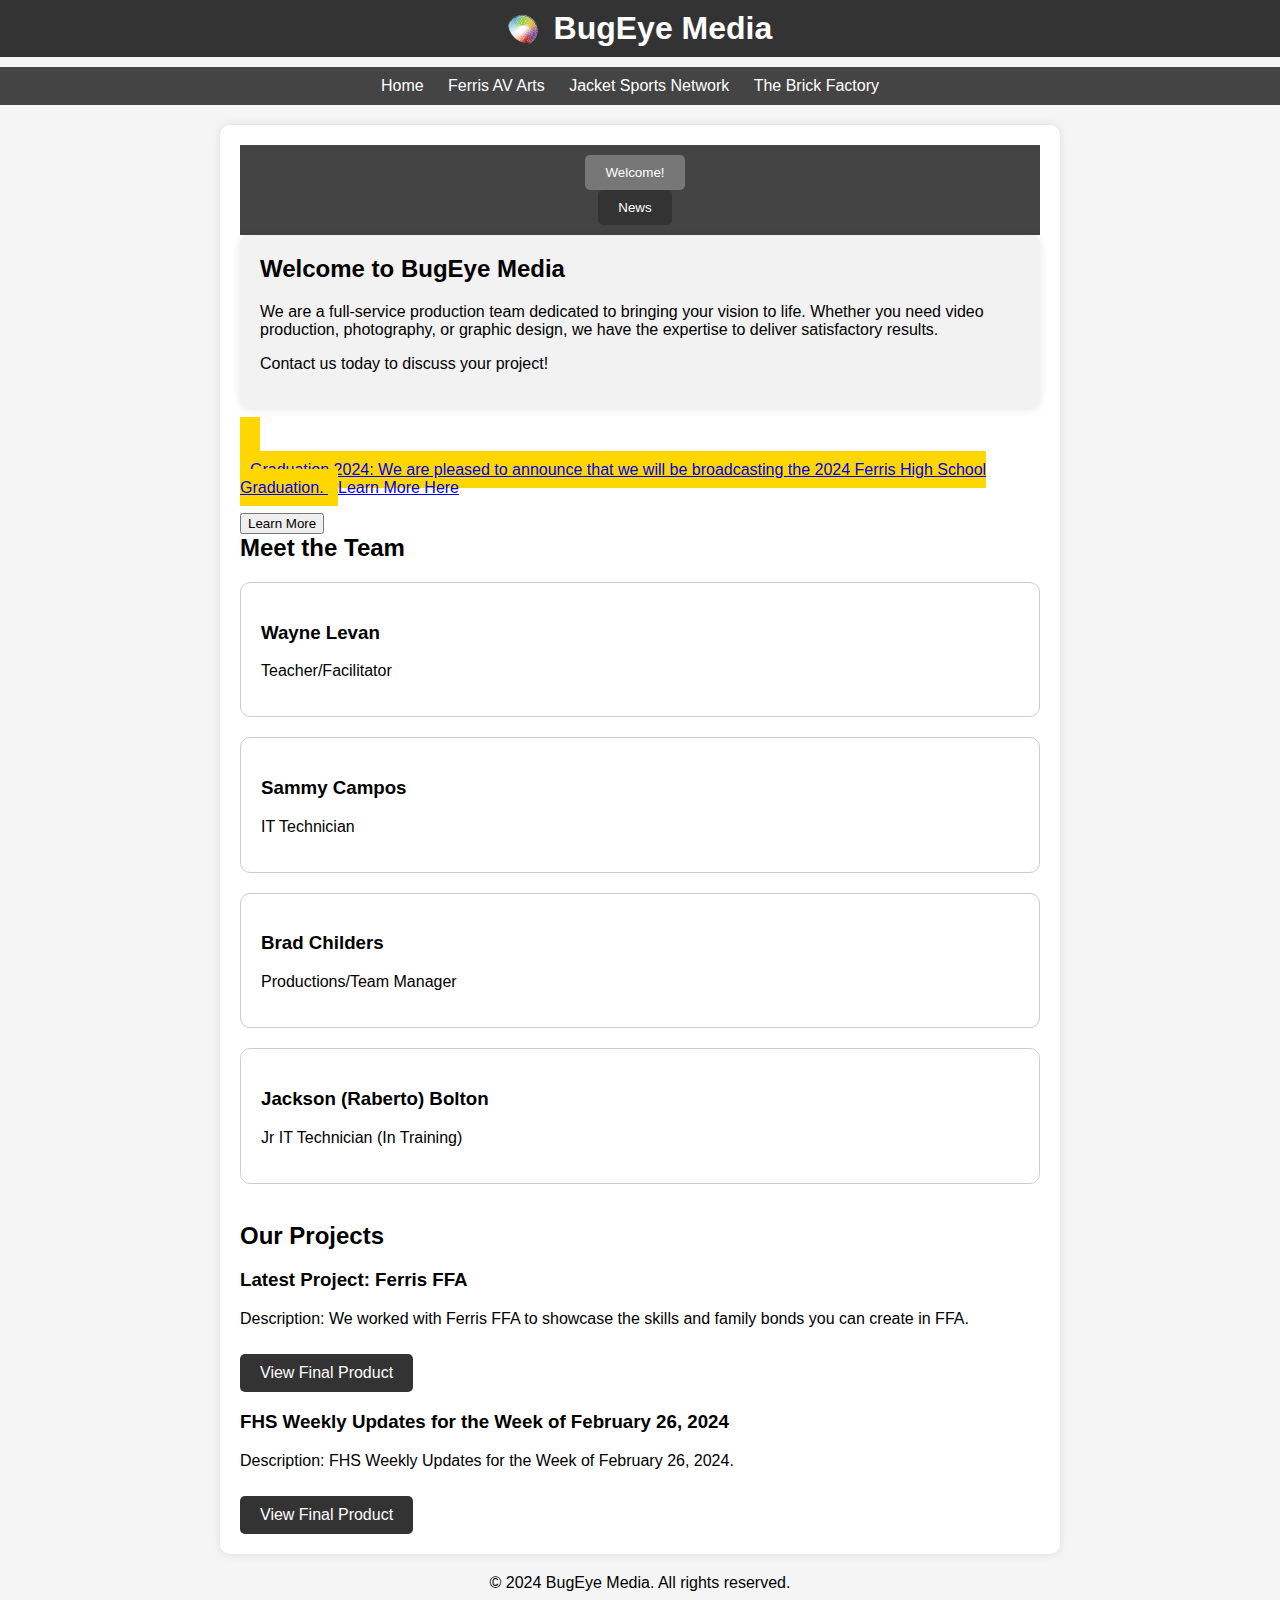
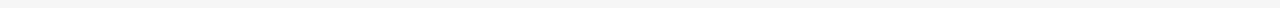
==== index.html @ 327a9330 "Update index.html" ====
<!DOCTYPE html>
<html lang="en">
<head>
    <meta charset="UTF-8">
    <meta name="viewport" content="width=device-width, initial-scale=1.0">
    <meta name="description" content="BugEye Media">
    <title>BugEye Media</title>
    <link rel="icon" type="image/png" href="images/favicon.png">
    <style>
        /* CSS styles */
        body {
            font-family: Arial, sans-serif;
            background-color: #f5f5f5;
            margin: 0;
            padding: 0;
        }

        header {
            background-color: #333;
            color: #fff;
            padding: 10px 20px; /* Reduced padding */
            text-align: center;
            margin-bottom: 10px; /* Reduce margin */
            border-bottom: none; /* Remove border */
        }

        header img {
            vertical-align: middle; /* Align image vertically */
            margin-right: 10px; /* Adjust margin */
        }

        nav {
            background-color: #444;
            padding: 10px;
            text-align: center;
        }

        nav ul {
            list-style-type: none;
            margin: 0;
            padding: 0;
        }

        nav ul li {
            display: inline;
            margin-right: 20px;
        }

        nav ul li a {
            color: #fff;
            text-decoration: none;
        }

        .container {
            max-width: 800px;
            margin: 20px auto;
            background-color: #fff;
            padding: 20px;
            border-radius: 10px;
            box-shadow: 0 0 10px rgba(0, 0, 0, 0.1);
        }

        .options-container {
            background-color: #444;
            padding: 10px;
            text-align: center;
        }

        .options {
            display: inline-block;
        }

        .options button {
            background-color: #333;
            color: #fff;
            border: none;
            border-radius: 5px;
            padding: 10px 20px;
            margin-right: 10px;
            cursor: pointer;
        }

        .options button.active {
            background-color: #777; /* Greyed out color */
        }

        .section {
            display: none;
            padding: 20px;
            border-radius: 10px;
            box-shadow: 0 0 10px rgba(0, 0, 0, 0.1);
        }

        .active {
            display: block;
        }

        .welcome-section {
            background-color: #f2f2f2;
        }

        .news-section {
            background-color: #eaeaea;
        }

        h2 {
            margin-top: 0;
        }

        /* Added styles */
        .team-member {
            border: 1px solid #ccc;
            padding: 20px;
            margin-bottom: 20px;
            border-radius: 10px; /* Rounded corners */
        }

        .project-button {
            background-color: #333;
            color: #fff;
            border: none;
            border-radius: 5px; /* Adjust border-radius */
            padding: 10px 20px; /* Adjust padding */
            text-decoration: none;
            margin-top: 10px;
            display: inline-block;
        }

        .banner {
            background-color: #ffd700; /* Yellow color */
            padding: 10px; /* Reduced padding */
            text-align: center;
            margin-bottom: 20px; /* Add margin to separate from content */
        }

        .banner button {
            background-color: #333;
            color: #fff;
            border: none;
            border-radius: 5px;
            padding: 10px 20px;
            margin-top: 10px;
            text-decoration: none;
        }

        footer {
            text-align: center; /* Center align text */
        }
    </style>
</head>
<body>
    <header>
        <img src="images/favicon.png" alt="BugEye Media Icon" height="30">
        <h1 style="display: inline-block; vertical-align: middle; margin: 0;">BugEye Media</h1>
    </header>

    <nav>
        <ul>
            <li><a href="#">Home</a></li>
            <li><a href="#">Ferris AV Arts</a></li>
            <li><a href="#">Jacket Sports Network</a></li>
            <li><a href="#">The Brick Factory</a></li>
        </ul>
    </nav>

    <div class="container">
        <div class="options-container">
            <div class="options">
                <button id="currentMessageBtn" class="active">Welcome!</button>
                <button id="newsBtn">News</button>
            </div>
        </div>

        <div class="welcome-section section active">
            <h2>Welcome to BugEye Media</h2>
            <p>We are a full-service production team dedicated to bringing your vision to life. Whether you need video production, photography, or graphic design, we have the expertise to deliver satisfactory results.</p>
            <p>Contact us today to discuss your project!</p>
        </div>

        <div class="news-section section">
            <h2>Latest News</h2>
            <br>
            <h1>Graduation 2024</h1>
            <p>We are pleased to announce that we will be broadcasting the 2024 Ferris High School Graduation. <a href="https://bugeyemedia.com/graduation">Learn More Here</a></p>
        </div>
        
        <!-- Break 1 -->
        <br>

        <a href="#" class="banner"> <!-- Yellow bar about graduation -->
            <p>Graduation 2024: We are pleased to announce that we will be broadcasting the 2024 Ferris High School Graduation. <a href="https://bugeyemedia.com/graduation">Learn More Here</a></p>
            <button>Learn More</button>
        </a>

        <!-- Break 2 -->
        <br>

        <h2>Meet the Team</h2>
        <div class="team">
            <!-- Team Member 1 -->
            <div class="team-member">
                <h3>Wayne Levan</h3>
                <p>Teacher/Facilitator</p>
            </div>
            <!-- Team Member 2 -->
            <div class="team-member">
                <h3>Sammy Campos</h3>
                <p>IT Technician</p>
            </div>
            <!-- Team Member 3 -->
            <div class="team-member">
                <h3>Brad Childers</h3>
                <p>Productions/Team Manager</p>
            </div>
            <!-- Team Member 4 -->
            <div class="team-member">
                <h3>Jackson (Raberto) Bolton</h3>
                <p>Jr IT Technician (In Training)</p>
            </div>
        </div>
        
        <!-- Break 3 -->
        <br>

        <div class="projects">
            <h2>Our Projects</h2>

            <!-- Latest Project -->
            <div class="project latest-project">
                <h3>Latest Project: Ferris FFA</h3>
                <p>Description: We worked with Ferris FFA to showcase the skills and family bonds you can create in FFA.</p>
                <a href="https://www.facebook.com/FerrisTXFFA/videos/1199483287699074/" class="project-button">View Final Product</a>
            </div>

            <!-- Other Projects -->
            <div class="project">
                <h3>FHS Weekly Updates for the Week of February 26, 2024</h3>
                <p>Description: FHS Weekly Updates for the Week of February 26, 2024.</p>
                <a href="https://www.facebook.com/ferrishighschoolFISD/videos/430945876059434" class="project-button">View Final Product</a>
            </div>
        </div>
    </div>

    <footer>
        <p>&copy; 2024 BugEye Media. All rights reserved.</p>
    </footer>
    
    <script>
        // Get references to the buttons
        const currentMessageBtn = document.getElementById("currentMessageBtn");
        const newsBtn = document.getElementById("newsBtn");

        // Add event listeners to the buttons
        currentMessageBtn.addEventListener("click", function() {
            showWelcomeSection();
            currentMessageBtn.classList.add("active");
            newsBtn.classList.remove("active");
        });

        newsBtn.addEventListener("click", function() {
            showNewsSection();
            newsBtn.classList.add("active");
            currentMessageBtn.classList.remove("active");
        });

        // Function to show the welcome section
        function showWelcomeSection() {
            document.querySelector(".welcome-section").style.display = "block";
            document.querySelector(".news-section").style.display = "none";
        }

        // Function to show the news section
        function showNewsSection() {
            document.querySelector(".welcome-section").style.display = "none";
            document.querySelector(".news-section").style.display = "block";
        }

        // Initially show the welcome section
        showWelcomeSection();
    </script>
</body>
</html>
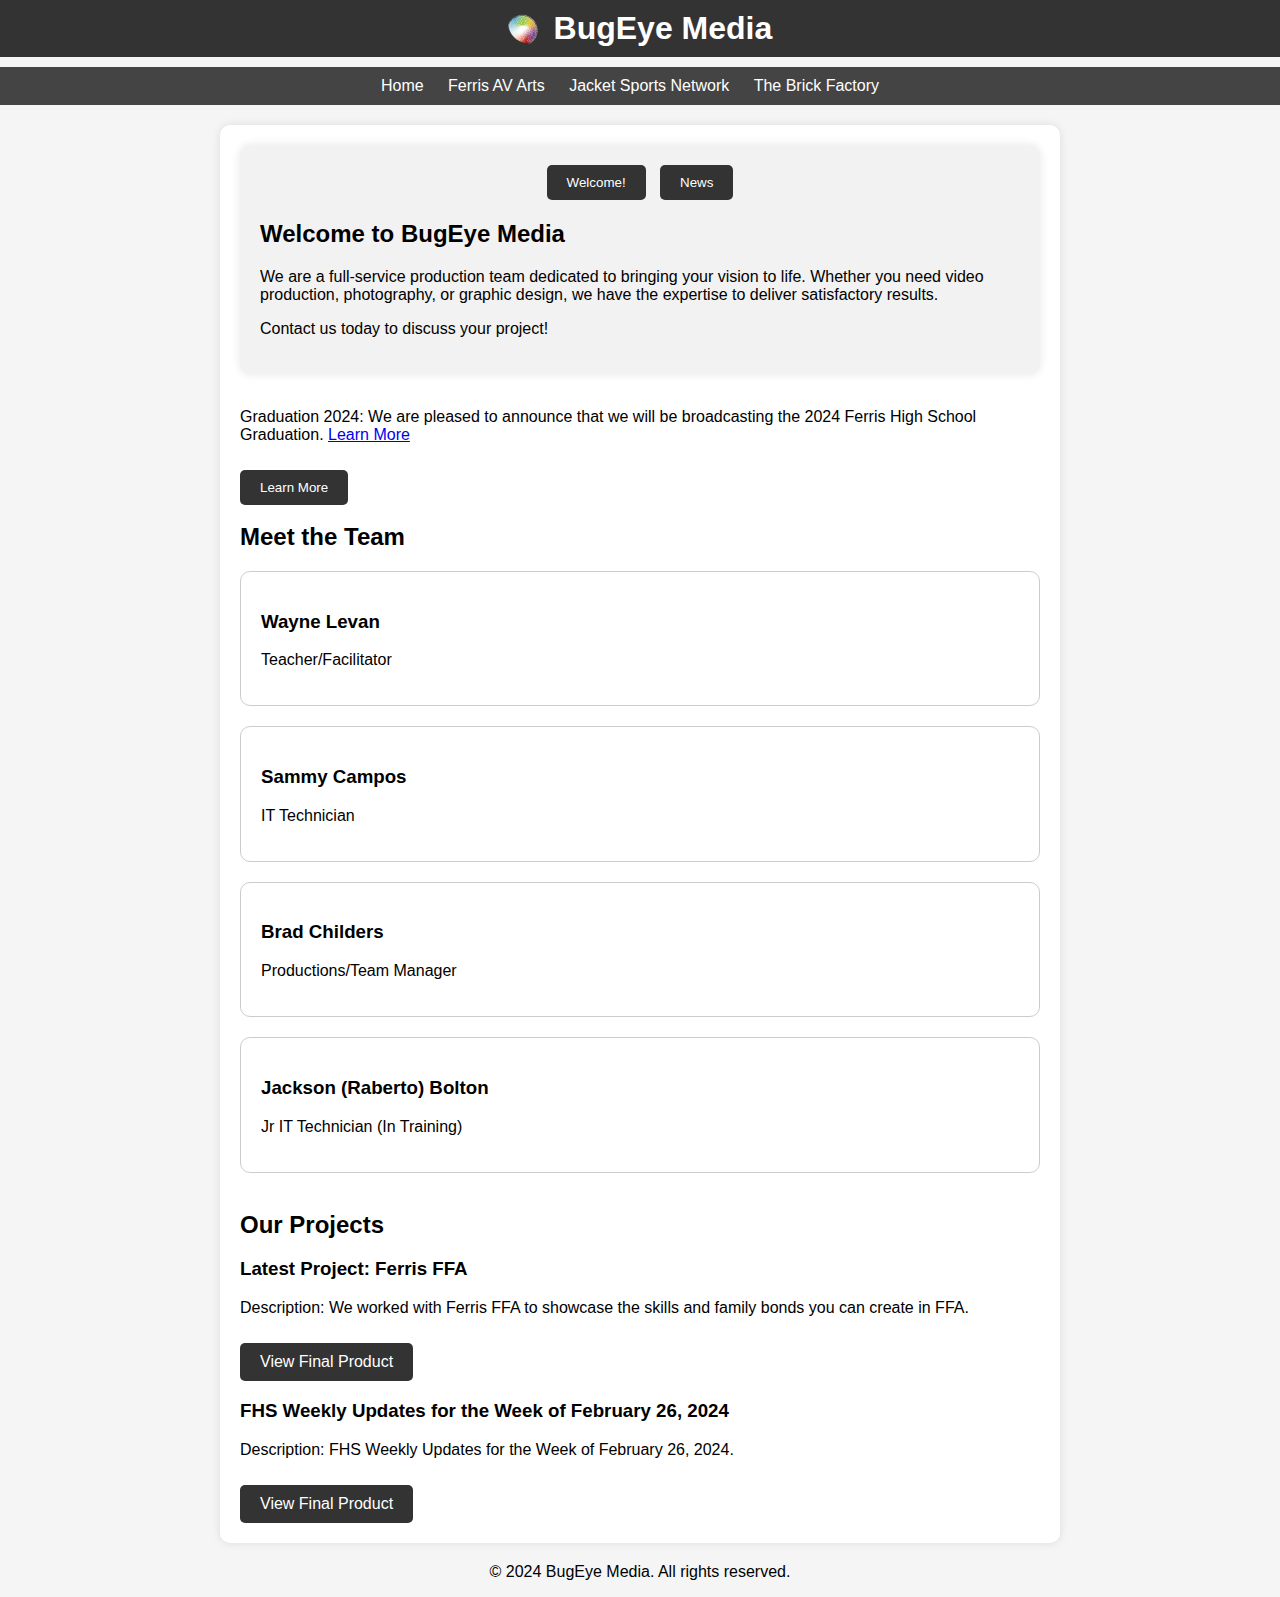
==== commit 5d2082ac: "Update index.html" ====
--- a/index.html
+++ b/index.html
@@ -60,17 +60,13 @@
             box-shadow: 0 0 10px rgba(0, 0, 0, 0.1);
         }
 
-        .options-container {
-            background-color: #444;
-            padding: 10px;
-            text-align: center;
-        }
-
         .options {
-            display: inline-block;
+            margin-bottom: 20px;
+            text-align: center; /* Center the buttons */
         }
 
         .options button {
+            display: inline-block; /* Display buttons inline */
             background-color: #333;
             color: #fff;
             border: none;
@@ -80,8 +76,8 @@
             cursor: pointer;
         }
 
-        .options button.active {
-            background-color: #777; /* Greyed out color */
+        .options button:last-child {
+            margin-right: 0;
         }
 
         .section {
@@ -89,10 +85,7 @@
             padding: 20px;
             border-radius: 10px;
             box-shadow: 0 0 10px rgba(0, 0, 0, 0.1);
-        }
-
-        .active {
-            display: block;
+            background-color: #f2f2f2; /* Default section background color */
         }
 
         .welcome-section {
@@ -124,13 +117,6 @@
             text-decoration: none;
             margin-top: 10px;
             display: inline-block;
-        }
-
-        .banner {
-            background-color: #ffd700; /* Yellow color */
-            padding: 10px; /* Reduced padding */
-            text-align: center;
-            margin-bottom: 20px; /* Add margin to separate from content */
         }
 
         .banner button {
@@ -164,33 +150,35 @@
     </nav>
 
     <div class="container">
-        <div class="options-container">
+
+        <div class="welcome-section section">
             <div class="options">
                 <button id="currentMessageBtn" class="active">Welcome!</button>
                 <button id="newsBtn">News</button>
             </div>
-        </div>
-
-        <div class="welcome-section section active">
             <h2>Welcome to BugEye Media</h2>
             <p>We are a full-service production team dedicated to bringing your vision to life. Whether you need video production, photography, or graphic design, we have the expertise to deliver satisfactory results.</p>
             <p>Contact us today to discuss your project!</p>
         </div>
 
         <div class="news-section section">
+            <div class="options">
+                <button id="currentMessageBtn" class="active">Welcome!</button>
+                <button id="newsBtn">News</button>
+            </div>
             <h2>Latest News</h2>
             <br>
             <h1>Graduation 2024</h1>
             <p>We are pleased to announce that we will be broadcasting the 2024 Ferris High School Graduation. <a href="https://bugeyemedia.com/graduation">Learn More Here</a></p>
         </div>
-        
+
         <!-- Break 1 -->
         <br>
 
-        <a href="#" class="banner"> <!-- Yellow bar about graduation -->
-            <p>Graduation 2024: We are pleased to announce that we will be broadcasting the 2024 Ferris High School Graduation. <a href="https://bugeyemedia.com/graduation">Learn More Here</a></p>
+        <div class="banner"> <!-- Yellow bar about graduation -->
+            <p>Graduation 2024: We are pleased to announce that we will be broadcasting the 2024 Ferris High School Graduation. <a href="#">Learn More</a></p>
             <button>Learn More</button>
-        </a>
+        </div>
 
         <!-- Break 2 -->
         <br>
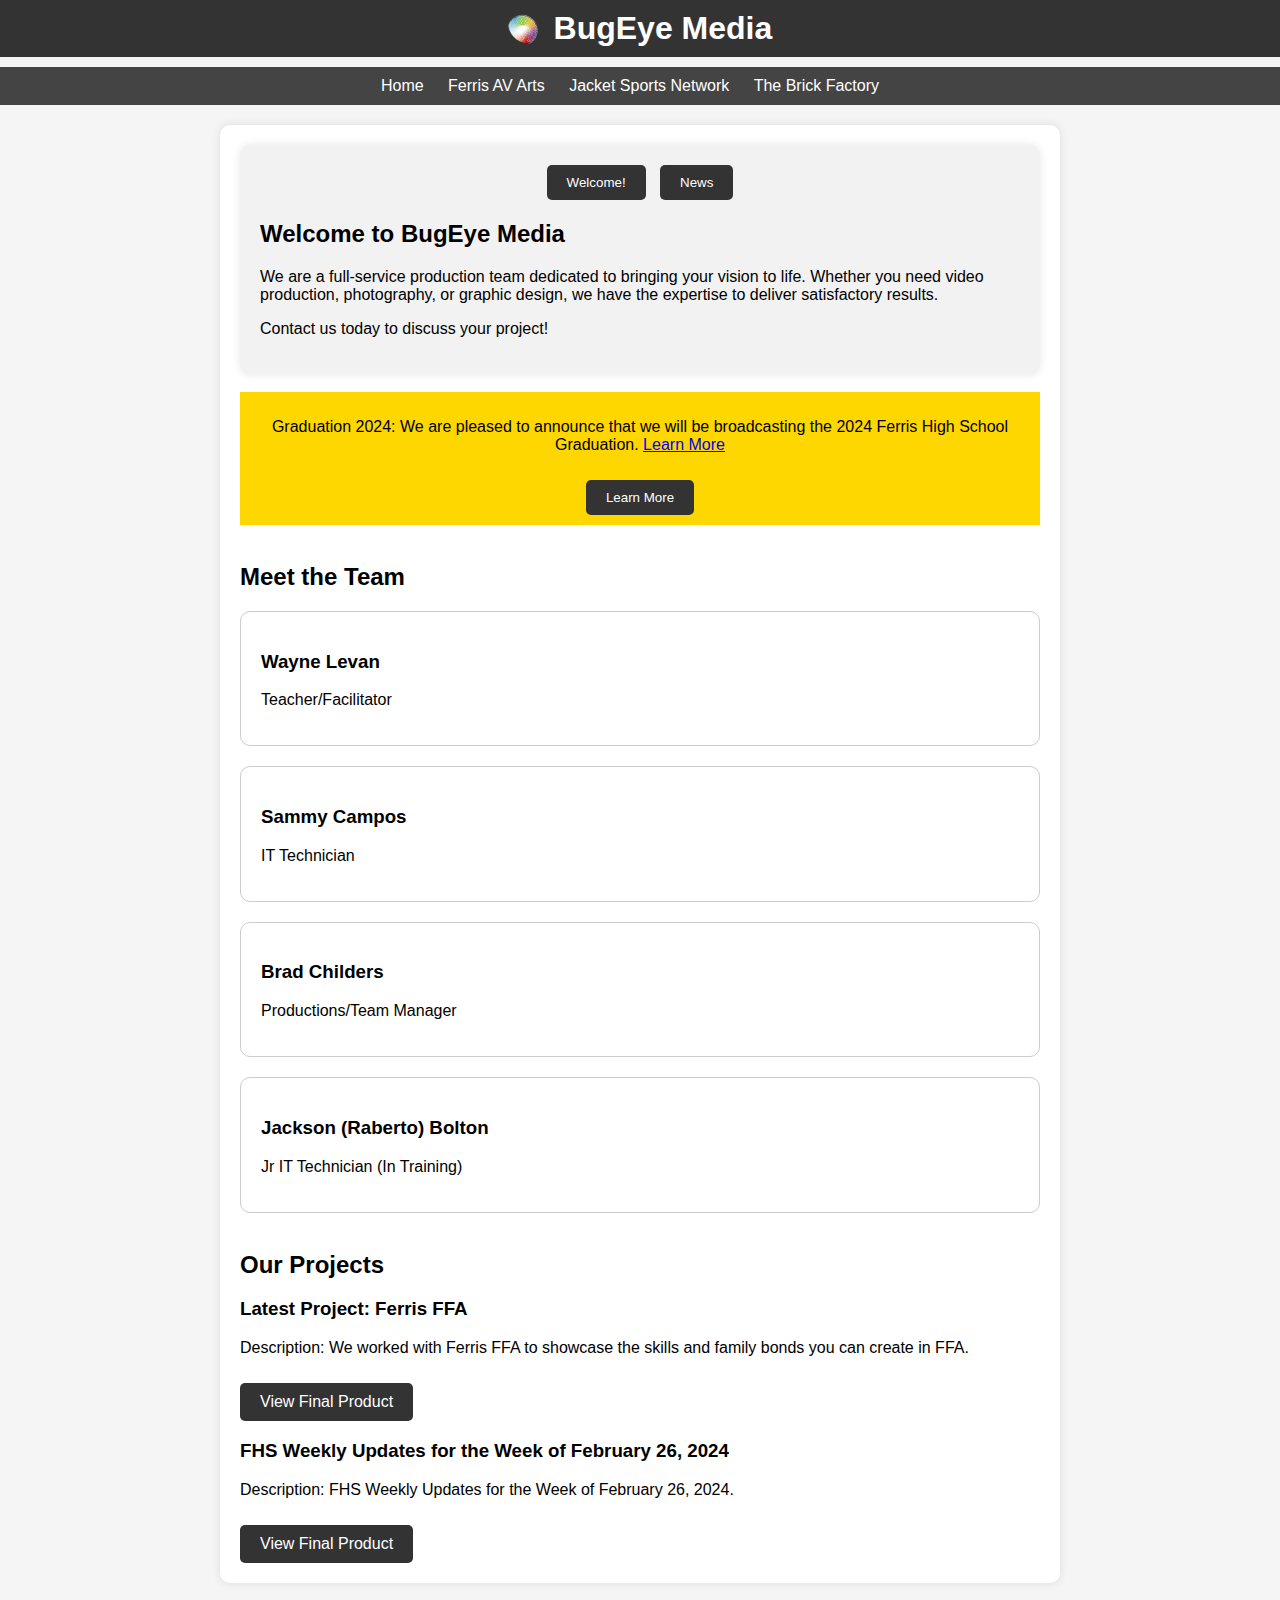
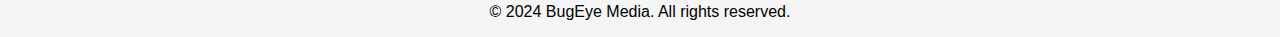
==== commit ac14250b: "Update index.html" ====
--- a/index.html
+++ b/index.html
@@ -119,6 +119,13 @@
             display: inline-block;
         }
 
+        .banner {
+            background-color: #ffd700; /* Yellow color */
+            padding: 10px; /* Reduced padding */
+            text-align: center;
+            margin-bottom: 20px; /* Add margin to separate from content */
+        }
+
         .banner button {
             background-color: #333;
             color: #fff;
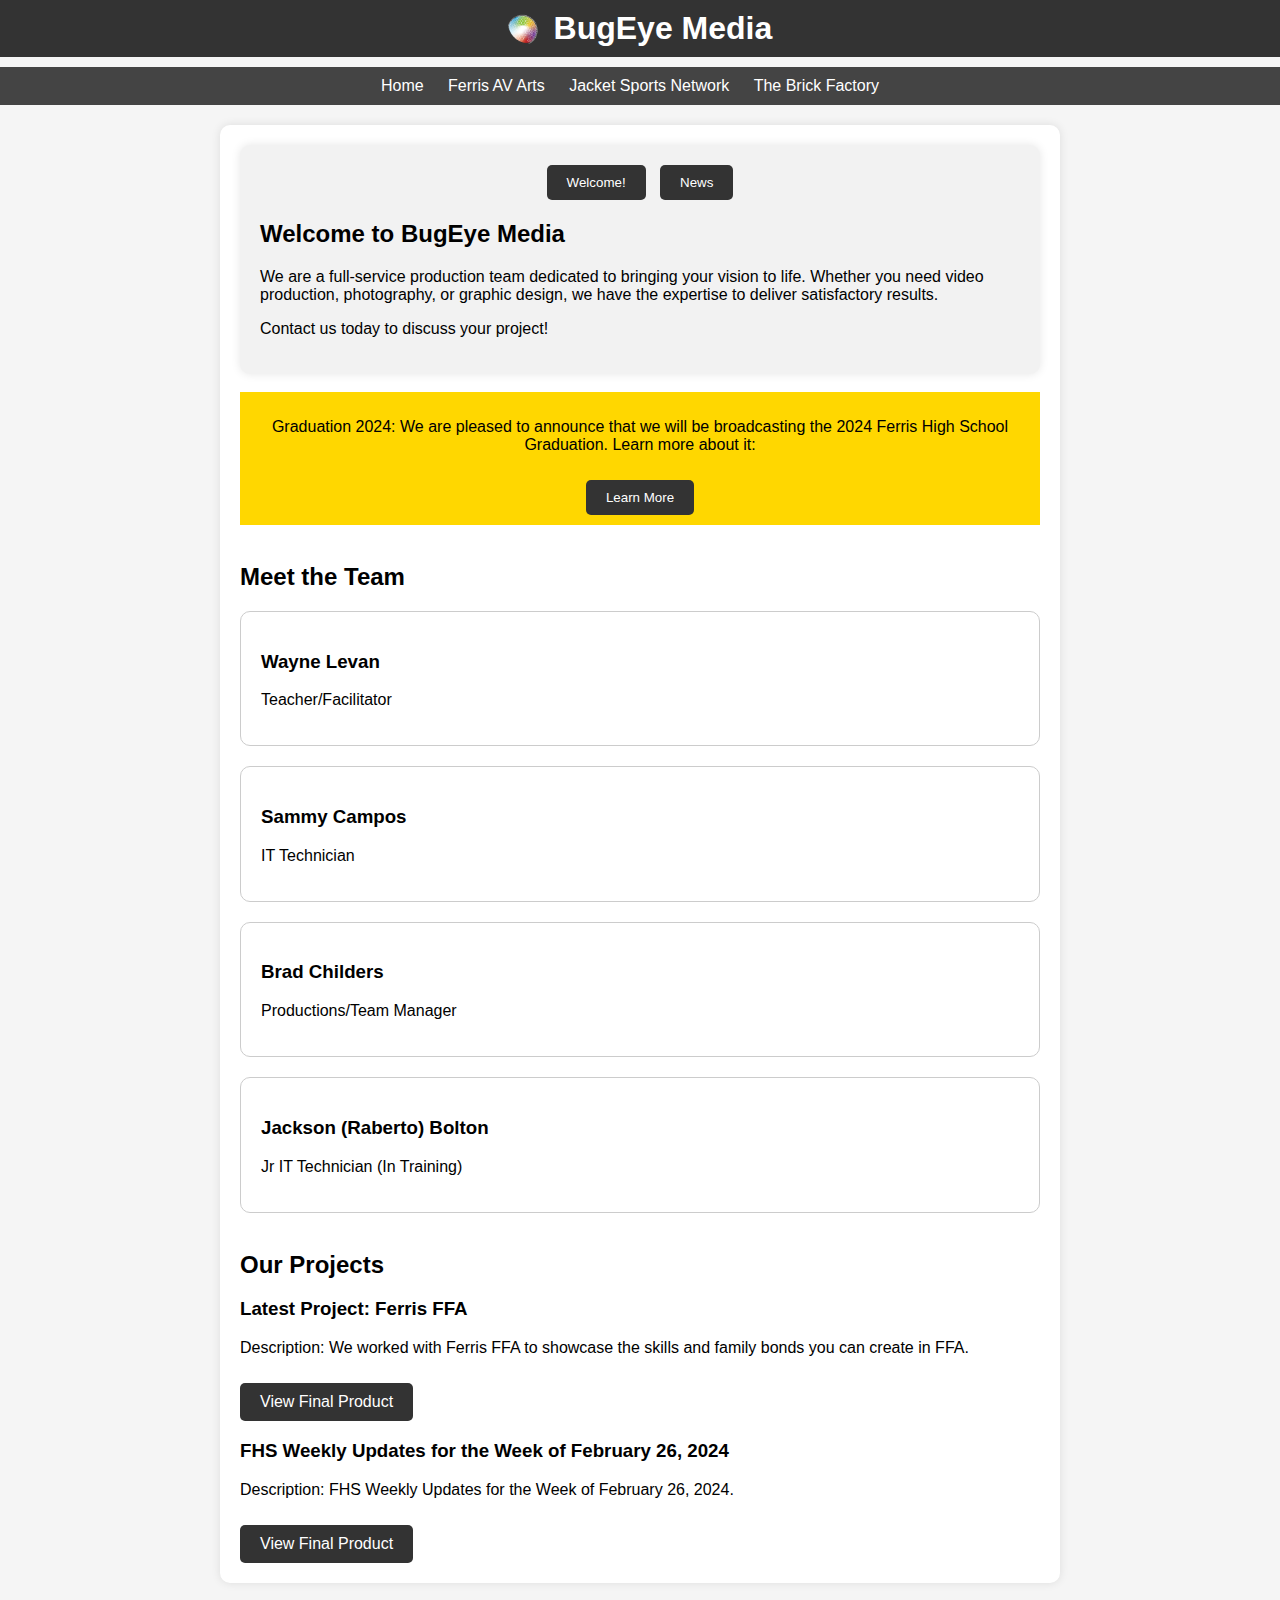
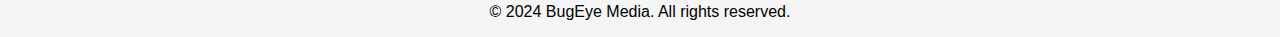
==== commit bb144401: "Update index.html" ====
--- a/index.html
+++ b/index.html
@@ -170,20 +170,20 @@
 
         <div class="news-section section">
             <div class="options">
-                <button id="currentMessageBtn" class="active">Welcome!</button>
-                <button id="newsBtn">News</button>
+                <button id="currentMessageBtn">Welcome!</button>
+                <button id="newsBtn" class="active">News</button>
             </div>
             <h2>Latest News</h2>
             <br>
             <h1>Graduation 2024</h1>
-            <p>We are pleased to announce that we will be broadcasting the 2024 Ferris High School Graduation. <a href="https://bugeyemedia.com/graduation">Learn More Here</a></p>
+            <p>We are pleased to announce that we will be broadcasting the 2024 Ferris High School Graduation. <a href="#">Learn More</a></p>
         </div>
 
         <!-- Break 1 -->
         <br>
 
         <div class="banner"> <!-- Yellow bar about graduation -->
-            <p>Graduation 2024: We are pleased to announce that we will be broadcasting the 2024 Ferris High School Graduation. <a href="#">Learn More</a></p>
+            <p>Graduation 2024: We are pleased to announce that we will be broadcasting the 2024 Ferris High School Graduation. Learn more about it:</p>
             <button>Learn More</button>
         </div>
 
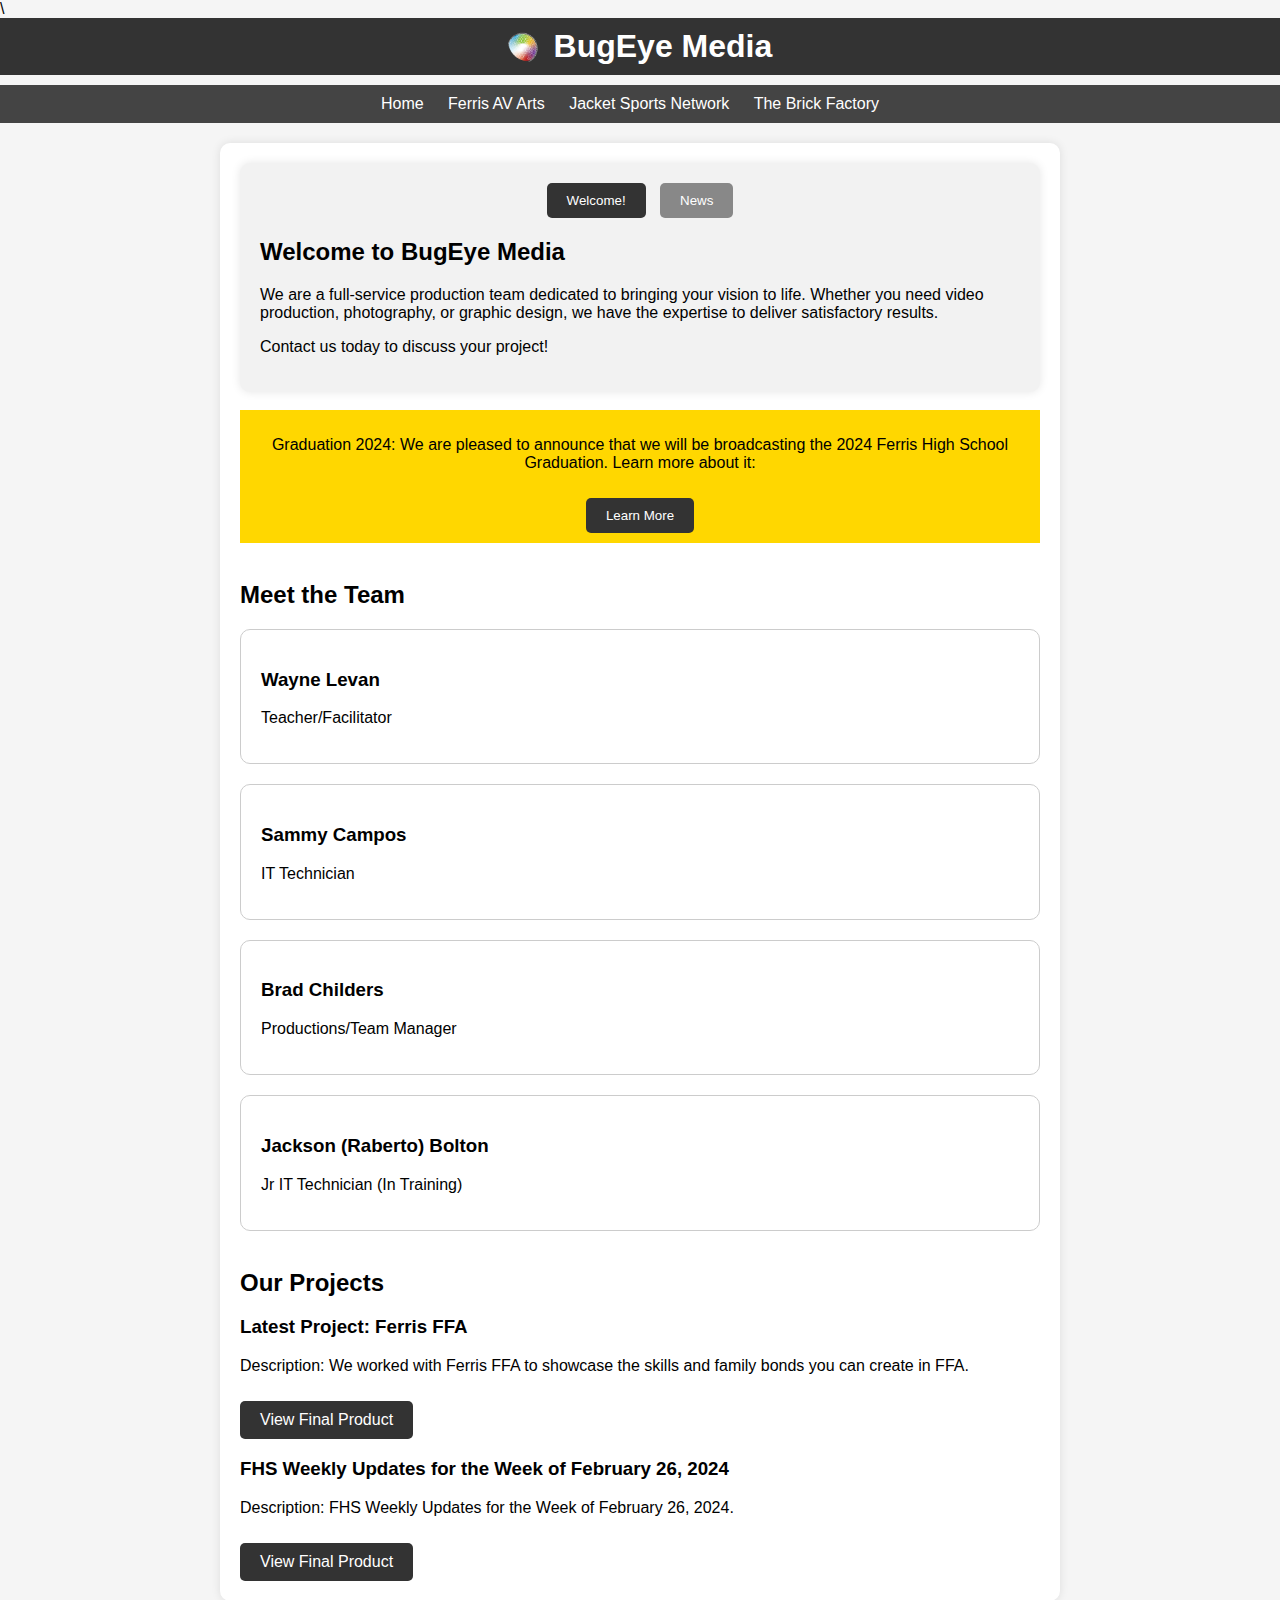
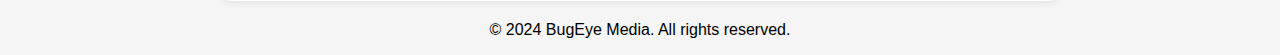
==== commit cf1d0759: "Update index.html" ====
--- a/index.html
+++ b/index.html
@@ -2,10 +2,14 @@
 <html lang="en">
 <head>
     <meta charset="UTF-8">
-    <meta name="viewport" content="width=device-width, initial-scale=1.0">
-    <meta name="description" content="BugEye Media">
+    <meta name="viewport" content="width=device-width, initial-scale=1.0">\
+    <meta name="keywords" content="BugEye Media, Ferris, Ferris High School, Ferris ISD">
+    <meta name="description" content="Ferris High School">
+     <meta name="author" content="BugEye Media">
+    <meta name="theme-color" content="#add8e6">
     <title>BugEye Media</title>
     <link rel="icon" type="image/png" href="images/favicon.png">
+    
     <style>
         /* CSS styles */
         body {
@@ -74,6 +78,11 @@
             padding: 10px 20px;
             margin-right: 10px;
             cursor: pointer;
+        }
+
+        .options button.inactive {
+            background-color: #888; /* Grey color */
+            cursor: default; /* Change cursor */
         }
 
         .options button:last-child {
@@ -161,7 +170,7 @@
         <div class="welcome-section section">
             <div class="options">
                 <button id="currentMessageBtn" class="active">Welcome!</button>
-                <button id="newsBtn">News</button>
+                <button id="newsBtn" class="inactive">News</button>
             </div>
             <h2>Welcome to BugEye Media</h2>
             <p>We are a full-service production team dedicated to bringing your vision to life. Whether you need video production, photography, or graphic design, we have the expertise to deliver satisfactory results.</p>
@@ -170,7 +179,7 @@
 
         <div class="news-section section">
             <div class="options">
-                <button id="currentMessageBtn">Welcome!</button>
+                <button id="currentMessageBtn" class="inactive">Welcome!</button>
                 <button id="newsBtn" class="active">News</button>
             </div>
             <h2>Latest News</h2>
@@ -249,13 +258,17 @@
         currentMessageBtn.addEventListener("click", function() {
             showWelcomeSection();
             currentMessageBtn.classList.add("active");
+            currentMessageBtn.classList.remove("inactive");
             newsBtn.classList.remove("active");
+            newsBtn.classList.add("inactive");
         });
 
         newsBtn.addEventListener("click", function() {
             showNewsSection();
             newsBtn.classList.add("active");
+            newsBtn.classList.remove("inactive");
             currentMessageBtn.classList.remove("active");
+            currentMessageBtn.classList.add("inactive");
         });
 
         // Function to show the welcome section
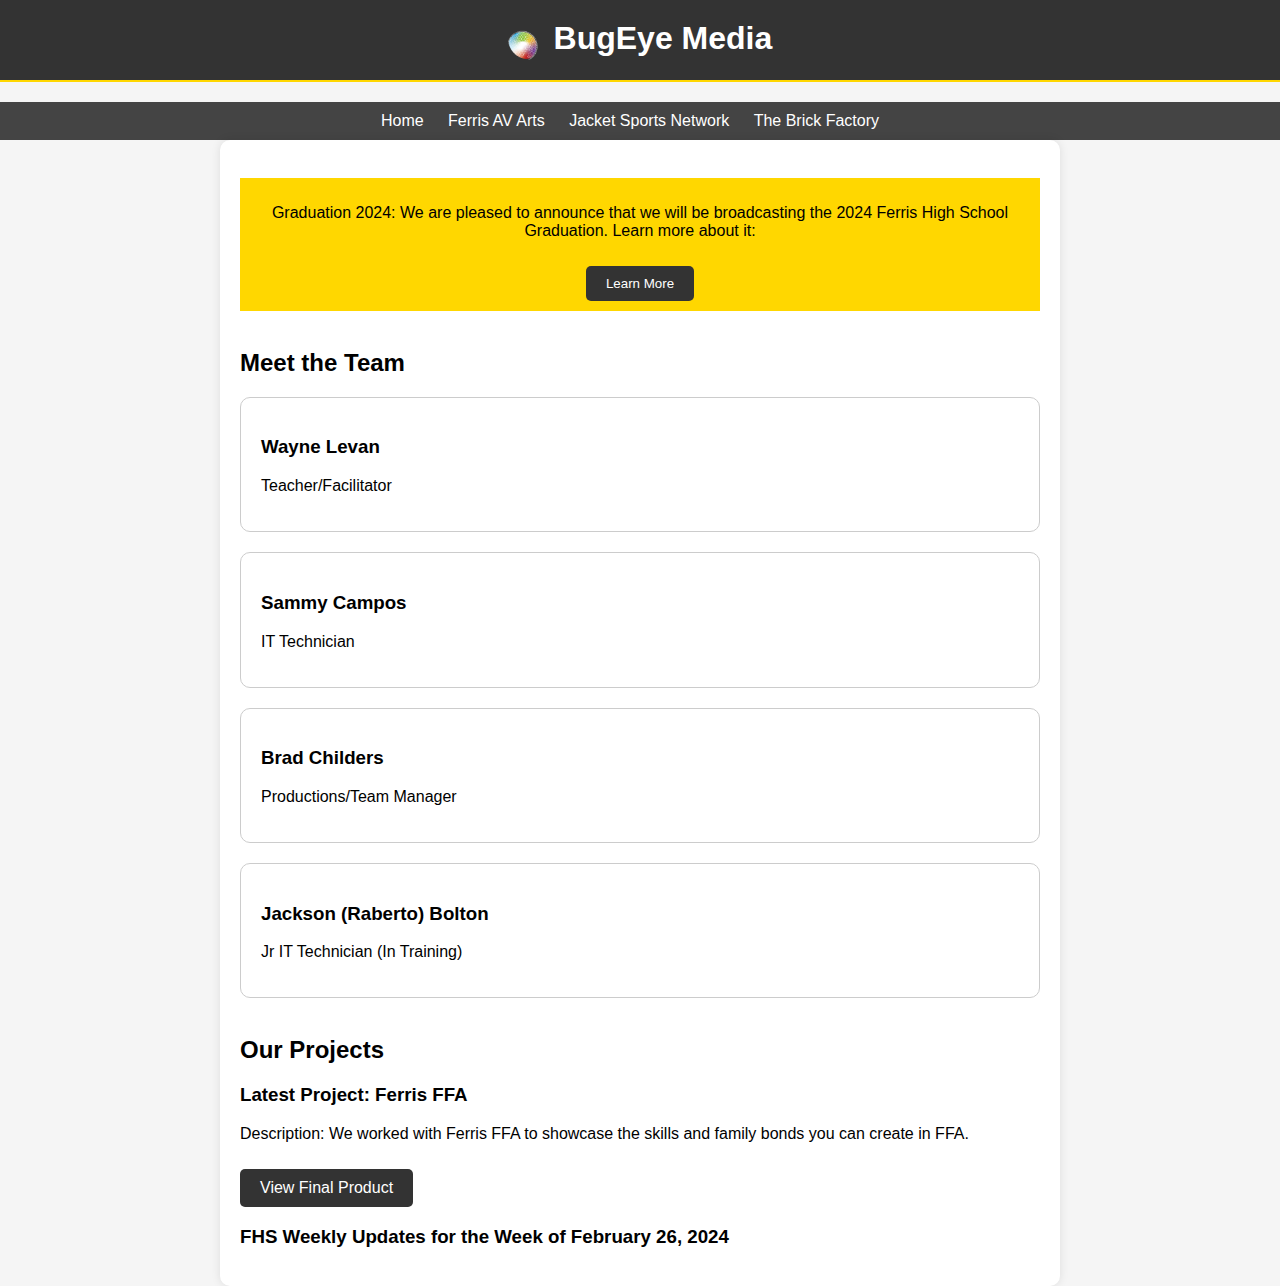
==== commit ca22fb0b: "Update index.html" ====
--- a/index.html
+++ b/index.html
@@ -2,14 +2,10 @@
 <html lang="en">
 <head>
     <meta charset="UTF-8">
-    <meta name="viewport" content="width=device-width, initial-scale=1.0">\
-    <meta name="keywords" content="BugEye Media, Ferris, Ferris High School, Ferris ISD">
-    <meta name="description" content="Ferris High School">
-     <meta name="author" content="BugEye Media">
-    <meta name="theme-color" content="#add8e6">
+    <meta name="viewport" content="width=device-width, initial-scale=1.0">
+    <meta name="description" content="BugEye Media">
     <title>BugEye Media</title>
     <link rel="icon" type="image/png" href="images/favicon.png">
-    
     <style>
         /* CSS styles */
         body {
@@ -22,15 +18,20 @@
         header {
             background-color: #333;
             color: #fff;
-            padding: 10px 20px; /* Reduced padding */
-            text-align: center;
-            margin-bottom: 10px; /* Reduce margin */
-            border-bottom: none; /* Remove border */
+            padding: 20px 0; /* Increased padding */
+            text-align: center;
+            margin-bottom: 20px; /* Increase margin */
+            border-bottom: 2px solid #ffd700; /* Add bottom border */
         }
 
         header img {
             vertical-align: middle; /* Align image vertically */
             margin-right: 10px; /* Adjust margin */
+        }
+
+        header h1 {
+            display: inline-block; /* Ensure h1 is in line with logo */
+            margin: 0;
         }
 
         nav {
@@ -57,20 +58,19 @@
 
         .container {
             max-width: 800px;
-            margin: 20px auto;
+            margin: 0 auto; /* Center align */
+            padding: 20px;
             background-color: #fff;
-            padding: 20px;
             border-radius: 10px;
             box-shadow: 0 0 10px rgba(0, 0, 0, 0.1);
         }
 
         .options {
             margin-bottom: 20px;
-            text-align: center; /* Center the buttons */
+            text-align: center;
         }
 
         .options button {
-            display: inline-block; /* Display buttons inline */
             background-color: #333;
             color: #fff;
             border: none;
@@ -81,8 +81,8 @@
         }
 
         .options button.inactive {
-            background-color: #888; /* Grey color */
-            cursor: default; /* Change cursor */
+            background-color: #888;
+            cursor: default;
         }
 
         .options button:last-child {
@@ -94,7 +94,7 @@
             padding: 20px;
             border-radius: 10px;
             box-shadow: 0 0 10px rgba(0, 0, 0, 0.1);
-            background-color: #f2f2f2; /* Default section background color */
+            background-color: #f2f2f2;
         }
 
         .welcome-section {
@@ -109,30 +109,29 @@
             margin-top: 0;
         }
 
-        /* Added styles */
         .team-member {
             border: 1px solid #ccc;
             padding: 20px;
             margin-bottom: 20px;
-            border-radius: 10px; /* Rounded corners */
+            border-radius: 10px;
         }
 
         .project-button {
             background-color: #333;
             color: #fff;
             border: none;
-            border-radius: 5px; /* Adjust border-radius */
-            padding: 10px 20px; /* Adjust padding */
+            border-radius: 5px;
+            padding: 10px 20px;
             text-decoration: none;
             margin-top: 10px;
             display: inline-block;
         }
 
         .banner {
-            background-color: #ffd700; /* Yellow color */
-            padding: 10px; /* Reduced padding */
-            text-align: center;
-            margin-bottom: 20px; /* Add margin to separate from content */
+            background-color: #ffd700;
+            padding: 10px;
+            text-align: center;
+            margin-bottom: 20px;
         }
 
         .banner button {
@@ -146,14 +145,15 @@
         }
 
         footer {
-            text-align: center; /* Center align text */
+            text-align: center;
+            margin-top: 20px; /* Add margin to separate from content */
         }
     </style>
 </head>
 <body>
     <header>
         <img src="images/favicon.png" alt="BugEye Media Icon" height="30">
-        <h1 style="display: inline-block; vertical-align: middle; margin: 0;">BugEye Media</h1>
+        <h1>BugEye Media</h1> <!-- Updated header structure -->
     </header>
 
     <nav>
@@ -166,7 +166,6 @@
     </nav>
 
     <div class="container">
-
         <div class="welcome-section section">
             <div class="options">
                 <button id="currentMessageBtn" class="active">Welcome!</button>
@@ -185,7 +184,7 @@
             <h2>Latest News</h2>
             <br>
             <h1>Graduation 2024</h1>
-            <p>We are pleased to announce that we will be broadcasting the 2024 Ferris High School Graduation. <a href="#">Learn More</a></p>
+            <p>We are pleased to announce that we will be broadcasting the 2024 Ferris High School Graduation. <a href="https://example.com">Learn More</a></p> <!-- Provide proper link -->
         </div>
 
         <!-- Break 1 -->
@@ -238,53 +237,4 @@
 
             <!-- Other Projects -->
             <div class="project">
-                <h3>FHS Weekly Updates for the Week of February 26, 2024</h3>
-                <p>Description: FHS Weekly Updates for the Week of February 26, 2024.</p>
-                <a href="https://www.facebook.com/ferrishighschoolFISD/videos/430945876059434" class="project-button">View Final Product</a>
-            </div>
-        </div>
-    </div>
-
-    <footer>
-        <p>&copy; 2024 BugEye Media. All rights reserved.</p>
-    </footer>
-    
-    <script>
-        // Get references to the buttons
-        const currentMessageBtn = document.getElementById("currentMessageBtn");
-        const newsBtn = document.getElementById("newsBtn");
-
-        // Add event listeners to the buttons
-        currentMessageBtn.addEventListener("click", function() {
-            showWelcomeSection();
-            currentMessageBtn.classList.add("active");
-            currentMessageBtn.classList.remove("inactive");
-            newsBtn.classList.remove("active");
-            newsBtn.classList.add("inactive");
-        });
-
-        newsBtn.addEventListener("click", function() {
-            showNewsSection();
-            newsBtn.classList.add("active");
-            newsBtn.classList.remove("inactive");
-            currentMessageBtn.classList.remove("active");
-            currentMessageBtn.classList.add("inactive");
-        });
-
-        // Function to show the welcome section
-        function showWelcomeSection() {
-            document.querySelector(".welcome-section").style.display = "block";
-            document.querySelector(".news-section").style.display = "none";
-        }
-
-        // Function to show the news section
-        function showNewsSection() {
-            document.querySelector(".welcome-section").style.display = "none";
-            document.querySelector(".news-section").style.display = "block";
-        }
-
-        // Initially show the welcome section
-        showWelcomeSection();
-    </script>
-</body>
-</html>
+                <h3>FHS Weekly Updates for the Week of February 26, 2024
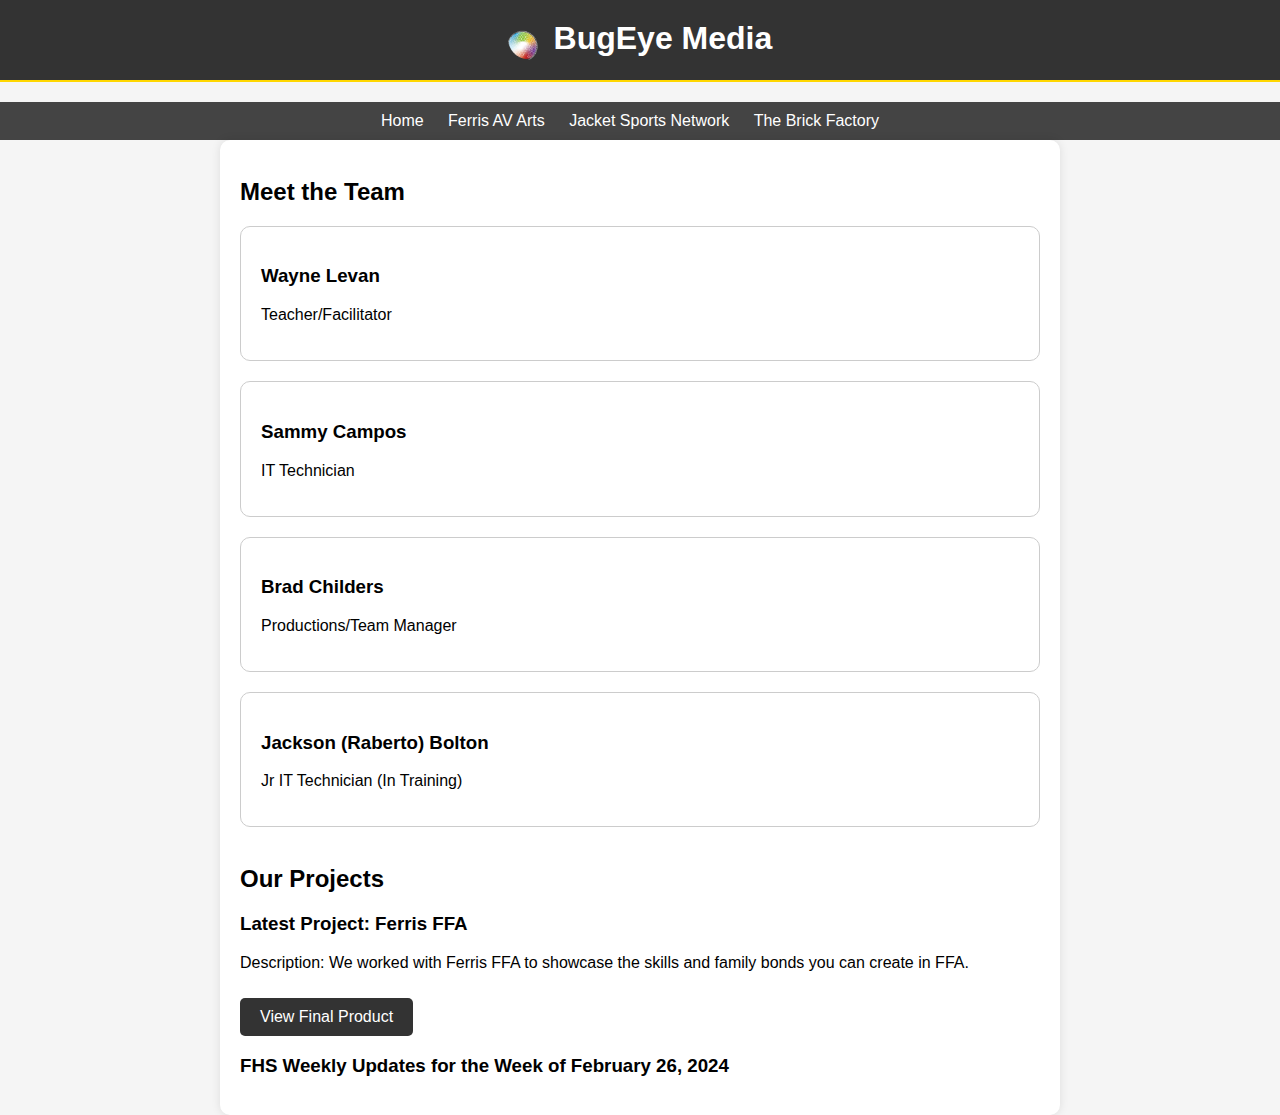
==== commit 0cadf78c: "Update index.html" ====
--- a/index.html
+++ b/index.html
@@ -190,14 +190,6 @@
         <!-- Break 1 -->
         <br>
 
-        <div class="banner"> <!-- Yellow bar about graduation -->
-            <p>Graduation 2024: We are pleased to announce that we will be broadcasting the 2024 Ferris High School Graduation. Learn more about it:</p>
-            <button>Learn More</button>
-        </div>
-
-        <!-- Break 2 -->
-        <br>
-
         <h2>Meet the Team</h2>
         <div class="team">
             <!-- Team Member 1 -->
